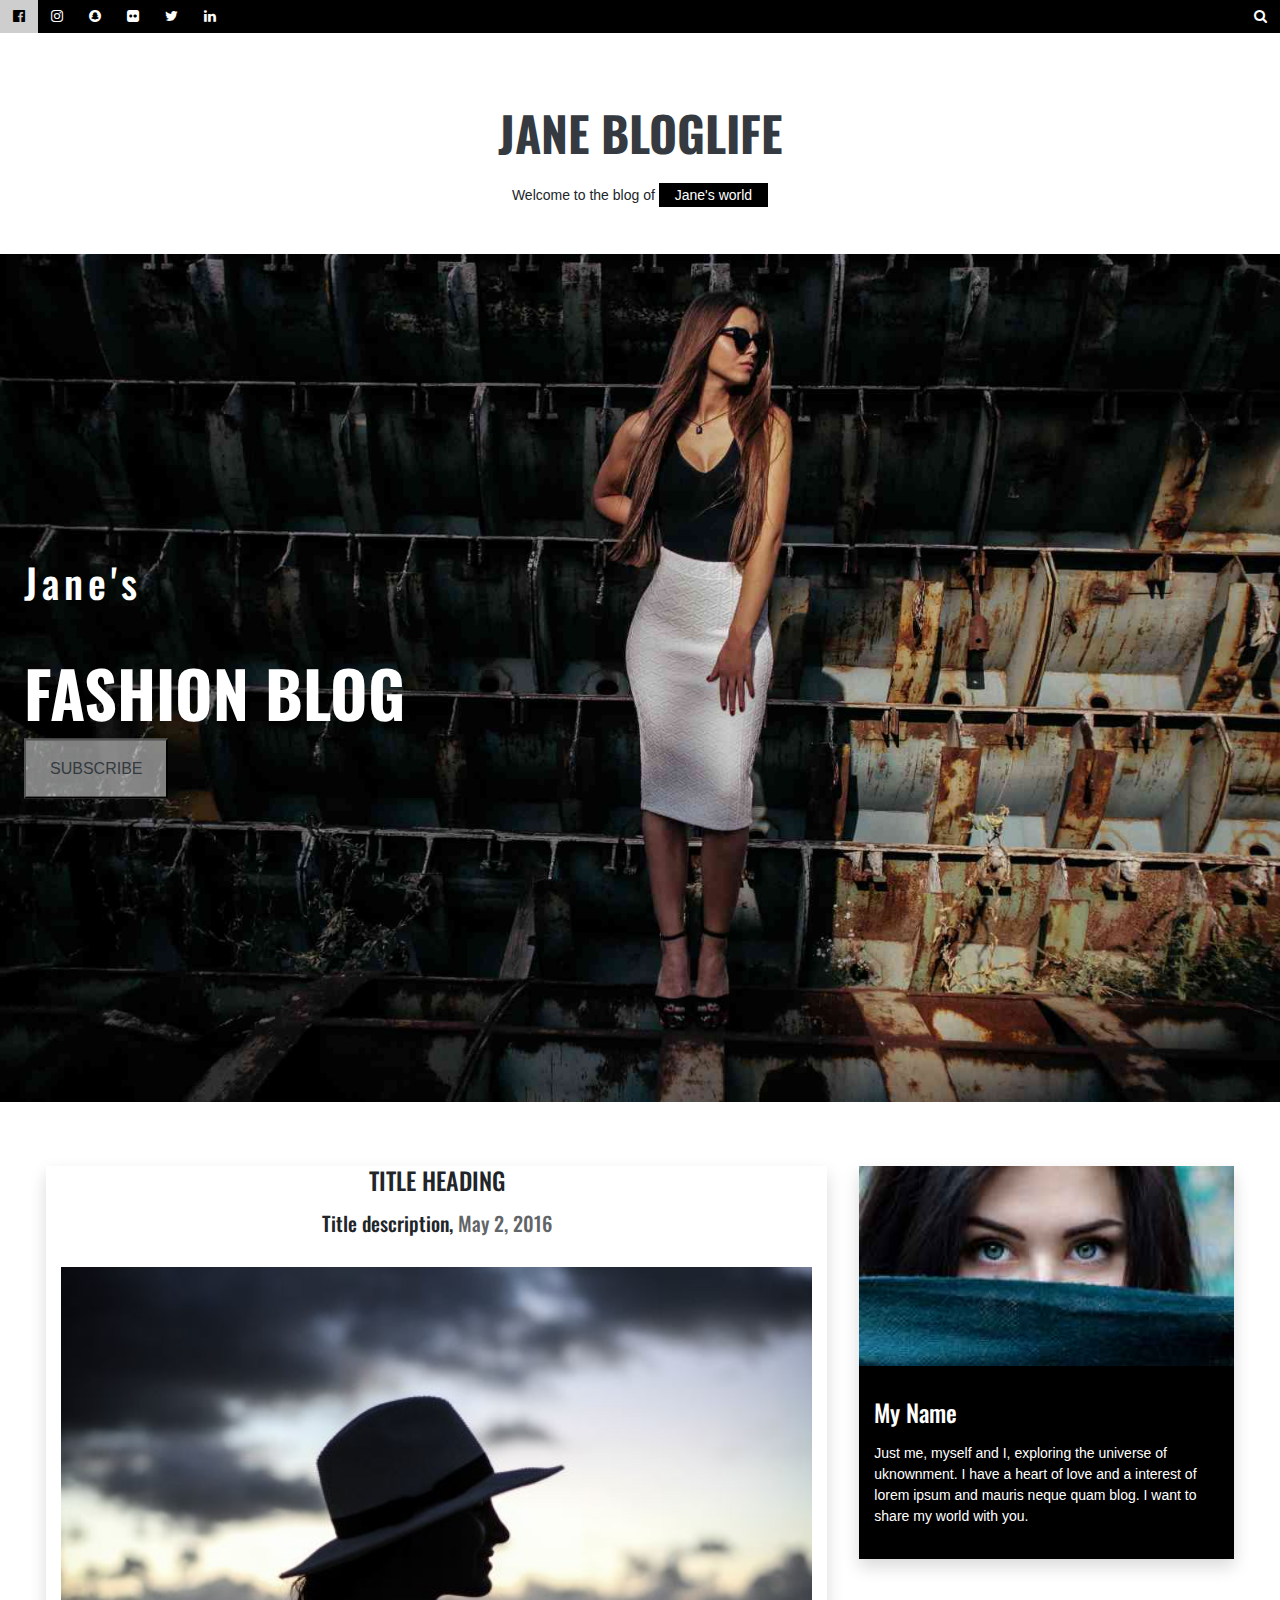
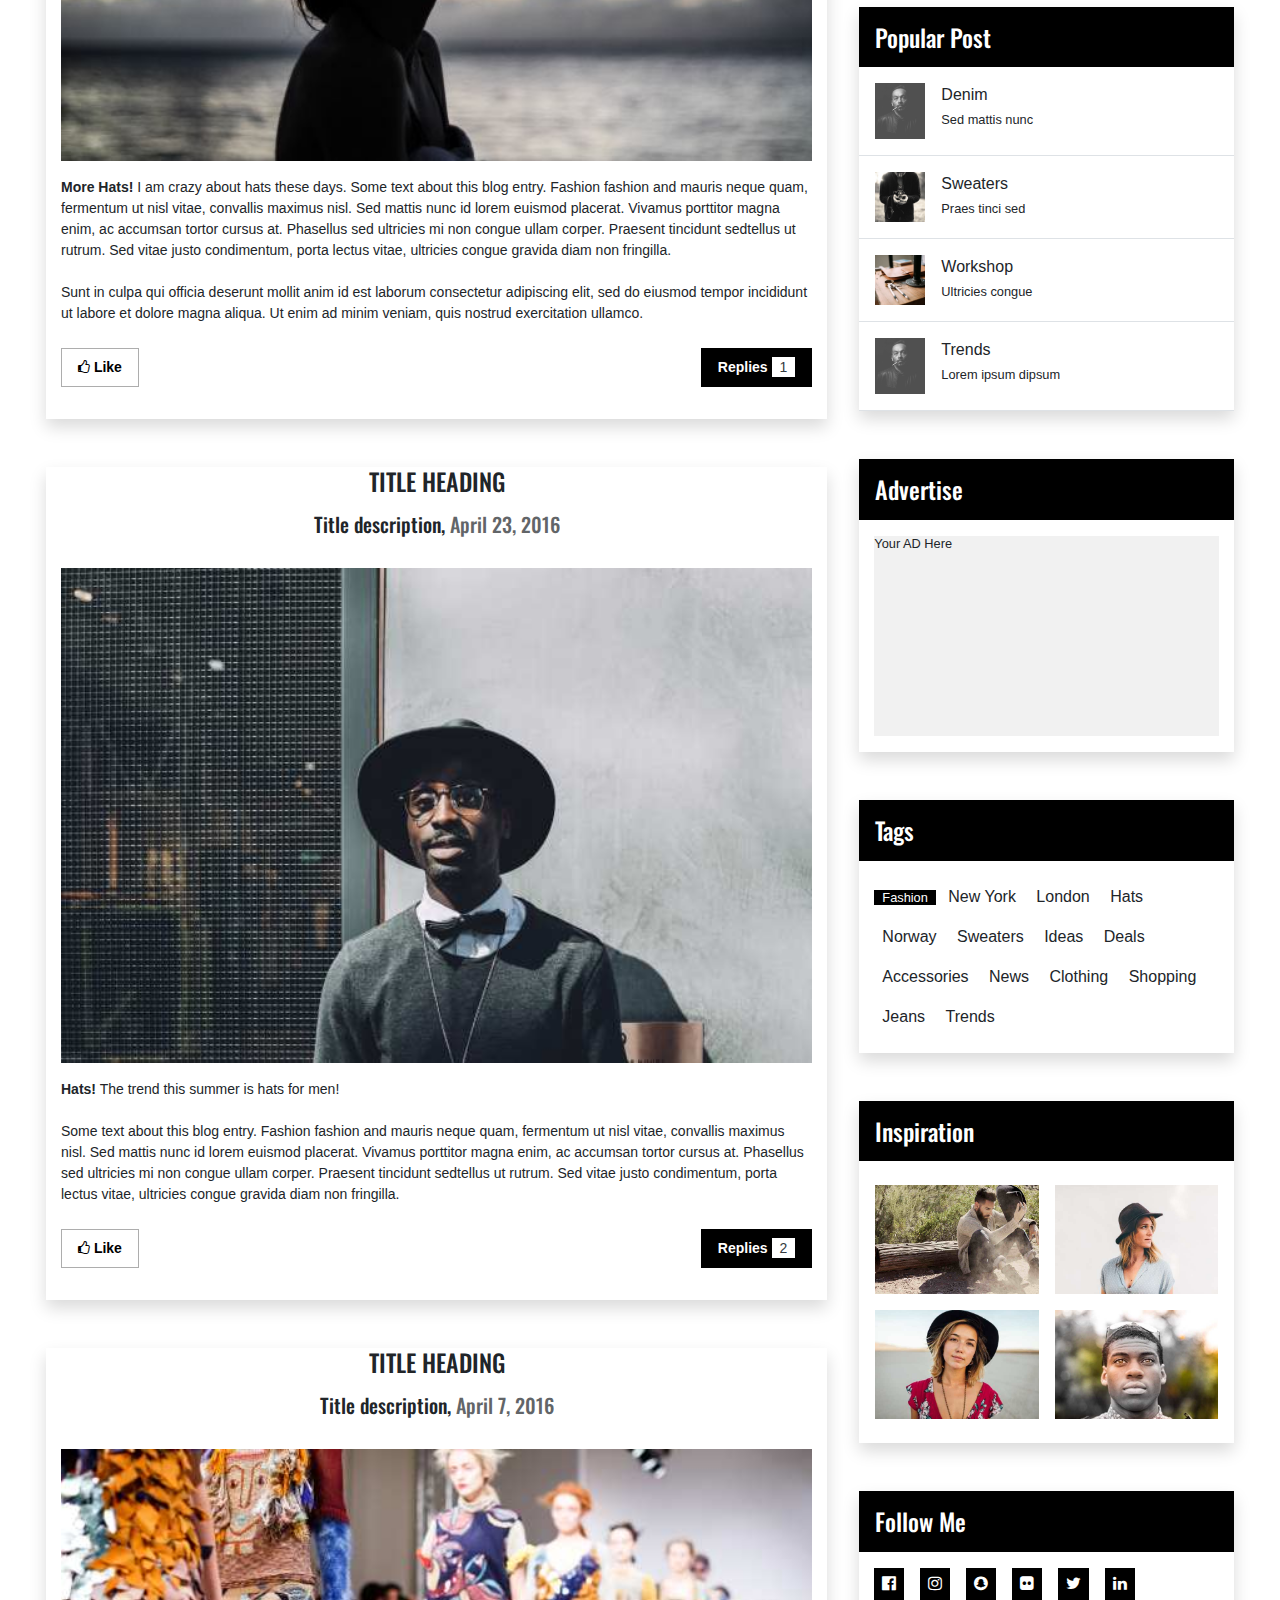
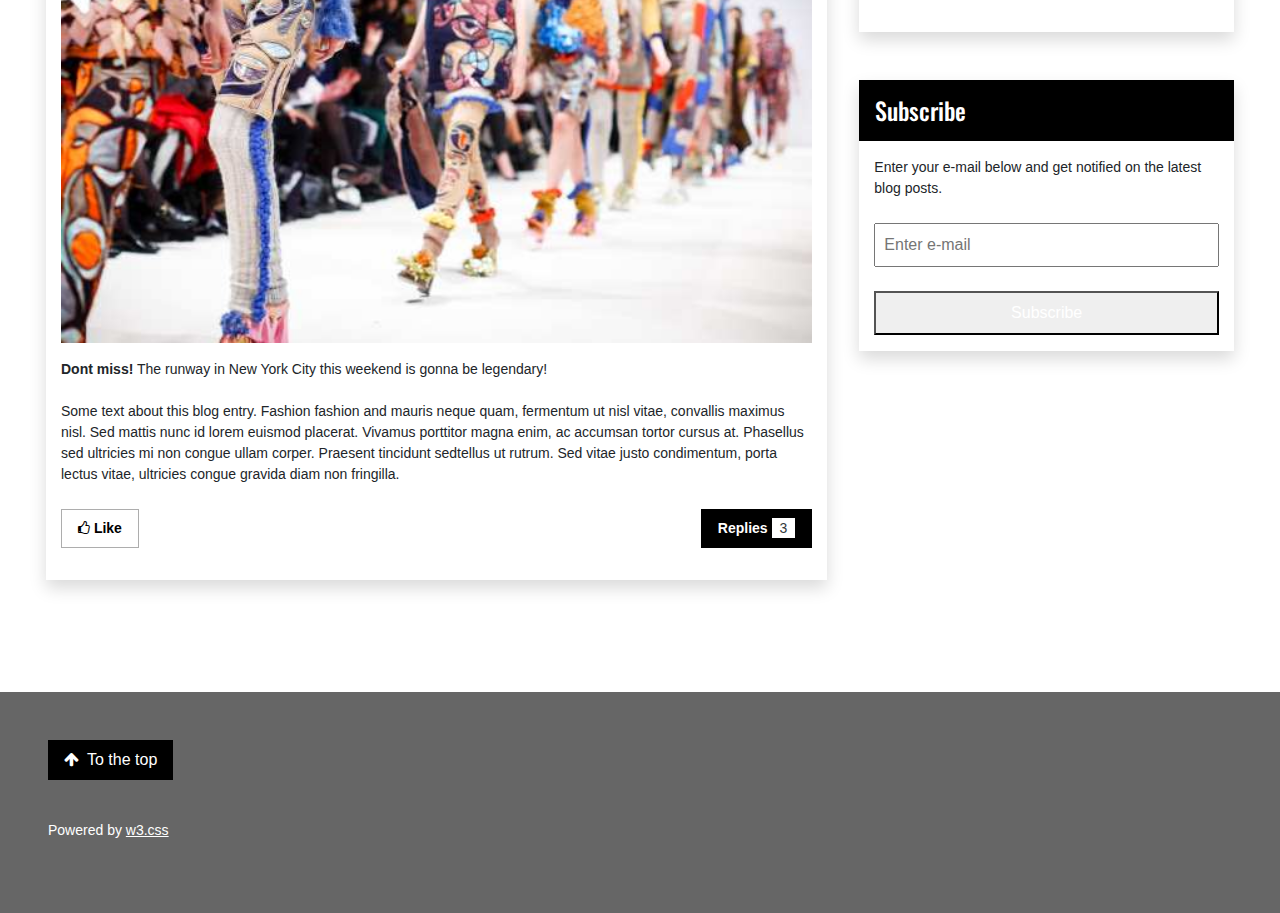
==== index.html @ 783100b1 "Initial Commit" ====
<!DOCTYPE html>
<html lang="en">
<head>
    <meta charset="UTF-8">
    <meta http-equiv="X-UA-Compatible" content="IE=edge">
    <meta name="viewport" content="width=device-width, initial-scale=1.0">

    <!-- custom css link-->
    <link rel="stylesheet" href="indexCSS.css">

    <!-- bootstrap link -->
    <link rel="stylesheet" href="bootstrap.css">

    <!-- javascript link -->
    <script src="indexJS.js"></script>

    <!-- fontawesome icons link -->
    <link rel="stylesheet" href="https://cdnjs.cloudflare.com/ajax/libs/font-awesome/4.7.0/css/font-awesome.min.css">

    <!-- google fonts -->
    <link rel="stylesheet" href="https://fonts.googleapis.com/css?family=Oswald">
    <link rel="stylesheet" href="https://fonts.googleapis.com/css?family=Open Sans">
    <title>Fashion Blog Template</title>
</head>
<body>

    <!-- top bar -->
    <div class="topbar bg-dark text-white w-100 overflow-auto d-sm-block d-none" id="top-bar">
        <a href="#facebook" class="float-left"><i class="fa fa-facebook-official"></i></a>
        <a href="#instagram" class="float-left"><i class="fa fa-instagram"></i></a>
        <a href="#snapchat" class="float-left"><i class="fa fa-snapchat"></i></a>
        <a href="#flicker" class="float-left"><i class="fa fa-flickr"></i></a>
        <a href="#twitter" class="float-left"><i class="fa fa-twitter"></i></a>
        <a href="#linkedin" class="float-left"><i class="fa fa-linkedin"></i></a>
        <a href="#search" class="float-right"><i class="fa fa-search"></i></a>
    </div>

    <!-- subscribe modal-box -->
    <div class="modal" id="subscribe-modal">
        <div class="modal-dialog modal-dialog-centered">
            <div class="modal-content">
                <div class="modal-body container">
                    <i class="fa fa-remove float-right" onclick="closeModal()"></i>
                    <h4 class="my-3">SUBSCRIBE</h4>
                    <p class="my-3">Join my mailing list to receive updates on the latest blog posts and other things.</p>
                    <input type="email" name="" id="" class="my-3 w-100"  placeholder="Enter e-mail">
                    <button class="my-3 w-100 text-center text-white p-3 bg-orange border-none" onclick="closeModal()">Subscribe</button>
                </div>
            </div>
        </div>
    </div>

    <!-- main container -->
    <div class="mx-auto py-5" style="max-width: 1600px;">
    
        <!-- header -->
        <header id="header">
            <h1 class="text-center my-3 text-dark"><b>JANE BLOGLIFE</b></h1>
            <p class="text-center my-3">Welcome to the blog of <span class="text-white bg-dark px-3 py-1">Jane's world</span></p>

            <!-- header image -->
            <div class="header-image w-100 position-relative mt-5">
                <img src="fashion-blog-images/avatar.jpg" alt="avatar" class="w-100">
                <div class="position-absolute ml-4">
                    <h3 class="text-left text-white">Jane's</h3>
                    <h1 class="text-left mt-5 mb-2 d-sm-block d-none text-white"><b>FASHION BLOG</b></h1>
                    <button class="text-dark  px-4 py-3 border-none" onclick="openModal()">SUBSCRIBE</button>
                </div>
            </div>
        </header>

        <!-- main content -->
        <div class="container">

            <div class="row">

                <!-- posts -->
                <div class="col-md-8 col-12 p-3">

                    <!-- first post -->
                    <div class="container posts pb-2 my-5 shadow">
                        <h4 class="text-center my-3">TITLE HEADING</h4>
                        <h5 class="text-center my-3">Title description, <span  style="opacity: 0.7;">May 2, 2016</span></h5>
                        <img src="fashion-blog-images/post1.jpg" class="my-3 w-100" alt="">
                        <p class="text-left"><b>More Hats!</b> I am crazy about hats these days. 
                            Some text about this blog entry. Fashion fashion and mauris neque quam, fermentum ut nisl vitae, convallis maximus nisl.
                            Sed mattis nunc id lorem euismod placerat. Vivamus porttitor magna enim, ac accumsan tortor cursus at. 
                            Phasellus sed ultricies mi non congue ullam corper. Praesent tincidunt sedtellus ut rutrum. Sed vitae justo condimentum, porta lectus vitae, ultricies congue gravida diam non fringilla. <br><br>
                            Sunt in culpa qui officia deserunt mollit anim id est laborum consectetur adipiscing elit, sed do eiusmod tempor incididunt ut labore et dolore magna aliqua. Ut enim ad minim veniam, quis nostrud exercitation ullamco.</p>
                        <div class="my-4 overflow-auto">
                            <button class="likes px-3 py-2 bg-white float-left" onclick="toggleLike(this)"><i class="fa fa-thumbs-o-up"></i>&nbsp;<b>Like</b></button>
                            <button class="replies px-3 py-2 bg-dark text-white float-right" onclick="toggleComment(this)"><b>Replies</b>&nbsp;<span class="text-dark bg-white">1</span></button>
                        </div>
                        
                        <!-- comments -->
                        <div class="comments-container my-3">
                            <hr>
                            <div class="comments row my-2">
                                <div class="col-sm-3 col-12 no-gutters">
                                    <img src="fashion-blog-images/popular-post1.jpg" alt="George" style="width: 90px;">
                                </div>
                                <div class="col-sm-9 col-12 no-gutters">
                                    <h4 class="my-3">George <span>May 3, 2015, 6:32 PM</span></h4>
                                    <p class="my-3">Great blog post! Following</p>
                                </div>
                            </div>
                        </div>
                    </div>

                    <!-- second post -->
                    <div class="container posts pb-2 my-5 shadow">
                        <h4 class="text-center my-3">TITLE HEADING</h4>
                        <h5 class="text-center my-3">Title description, <span  style="opacity: 0.7;">April 23, 2016</span></h5>
                        <img src="fashion-blog-images/post2.jpg" class="my-3 w-100" alt="">
                        <p class="text-left"><b>Hats!</b> The trend this summer is hats for men! <br><br>
                            Some text about this blog entry. Fashion fashion and mauris neque quam, fermentum ut nisl vitae, convallis maximus nisl. 
                            Sed mattis nunc id lorem euismod placerat. Vivamus porttitor magna enim, ac accumsan tortor cursus at. 
                            Phasellus sed ultricies mi non congue ullam corper. Praesent tincidunt sedtellus ut rutrum. 
                            Sed vitae justo condimentum, porta lectus vitae, ultricies congue gravida diam non fringilla.</p>
                        <div class="my-4 overflow-auto">
                            <button class="likes px-3 py-2 bg-white float-left" onclick="toggleLike(this)"><i class="fa fa-thumbs-o-up"></i>&nbsp;<b>Like</b></button>
                            <button class="replies px-3 py-2 bg-dark text-white float-right" onclick="toggleComment(this)"><b>Replies</b>&nbsp;<span class="text-dark bg-white">2</span></button>
                        </div>
                        
                        <!-- comments -->
                        <div class="comments-container my-3">
                            <hr>
                            <!-- first comment -->
                            <div class="comments row my-2">
                                <div class="col-sm-3 col-12 no-gutters">
                                    <img src="fashion-blog-images/comment2_1.jpg" alt="George" style="width: 90px;">
                                </div>
                                <div class="col-sm-9 col-12 no-gutters">
                                    <h4 class="my-3">Amber <span>April 26, 2015, 10:52 PM</span></h4>
                                    <p class="my-3">Love your blog page! Simply the best! Lorem ipsum dolor sit amet, consectetur adipiscing elit, sed do eiusmod tempor incididunt ut labore et dolore magna aliqua.</p>
                                </div>
                            </div>
                            <hr>
                            <!-- second comment -->
                            <div class="comments row my-2">
                                <div class="col-sm-3 col-12 no-gutters">
                                    <img src="fashion-blog-images/comment2_2.jpg" alt="George" style="width: 90px;">
                                </div>
                                <div class="col-sm-9 col-12 no-gutters">
                                    <h4 class="my-3">Angie <span>April 23, 2015, 9:12 PM</span></h4>
                                    <p class="my-3">Love hats!!</p>
                                </div>
                            </div>
                        </div>
                    </div>

                    <!-- third post -->
                    <div class="container posts pb-2 my-5 shadow">
                        <h4 class="text-center my-3">TITLE HEADING</h4>
                        <h5 class="text-center my-3">Title description, <span  style="opacity: 0.7;">April 7, 2016</span></h5>
                        <img src="fashion-blog-images/post3.jpg" class="my-3 w-100" alt="">
                        <p class="text-left"><b>Dont miss!</b> The runway in New York City this weekend is gonna be legendary!<br><br>
                            Some text about this blog entry. Fashion fashion and mauris neque quam, fermentum ut nisl vitae, convallis maximus nisl. 
                            Sed mattis nunc id lorem euismod placerat. Vivamus porttitor magna enim, ac accumsan tortor cursus at. 
                            Phasellus sed ultricies mi non congue ullam corper. Praesent tincidunt sedtellus ut rutrum. 
                            Sed vitae justo condimentum, porta lectus vitae, ultricies congue gravida diam non fringilla.</p>
                        <div class="my-4 overflow-auto">
                            <button class="likes px-3 py-2 bg-white float-left" onclick="toggleLike(this)"><i class="fa fa-thumbs-o-up"></i>&nbsp;<b>Like</b></button>
                            <button class="replies px-3 py-2 bg-dark text-white float-right" onclick="toggleComment(this)"><b>Replies</b>&nbsp;<span class="text-dark bg-white">3</span></button>
                        </div>
                        
                        <!-- comments -->
                        <div class="comments-container my-3">
                            <hr>
                            <!-- first comment -->
                            <div class="comments row my-2">
                                <div class="col-sm-3 col-12 no-gutters">
                                    <img src="fashion-blog-images/comments3_1.jpg" alt="George" style="width: 90px;">
                                </div>
                                <div class="col-sm-9 col-12 no-gutters">
                                    <h4 class="my-3">Jane <span>April 10, 2015, 7:22 PM</span></h4>
                                    <p class="my-3">That was a great runway show! Thanks for everything.</p>
                                </div>
                            </div>
                            <hr>
                            <!-- second comment -->
                            <div class="comments row my-2">
                                <div class="col-sm-3 col-12 no-gutters">
                                    <img src="fashion-blog-images/comment3_2.jpg" alt="George" style="width: 90px;">
                                </div>
                                <div class="col-sm-9 col-12 no-gutters">
                                    <h4 class="my-3">John <span>April 8, 2015, 10:32 PM</span></h4>
                                    <p class="my-3">Keep up the GREAT work! I am cheering for you!! Lorem ipsum dolor sit amet, consectetur adipiscing elit, sed do eiusmod tempor incididunt.</p>
                                </div>
                            </div>
                            <hr>
                            <!-- third comment -->
                            <div class="comments row my-2">
                                <div class="col-sm-3 col-12 no-gutters">
                                    <img src="fashion-blog-images/comment3_3.jpg" alt="George" style="width: 90px;">
                                </div>
                                <div class="col-sm-9 col-12 no-gutters">
                                    <h4 class="my-3">Anja <span>April 7, 2015, 9:12 PM</span></h4>
                                    <p class="my-3">Cant wait for the runway to start!</p>
                                </div>
                            </div>
                        </div>
                    </div>
                </div>

                <!-- about -->
                <div class="col-md-4 col-12 p-3">

                    <!-- self intro -->
                    <div class="container no-gutters shadow my-5">
                            <img src="fashion-blog-images/avatar2.jpg" alt="Avatar" class="w-100">
                        <div class="container bg-dark text-white py-3">
                            <h4 class="text-left d-block my-3">My Name</h4>
                            <p class="text-left d-block my-3">Just me, myself and I, exploring the universe of uknownment. I have a heart of love and a interest of lorem ipsum and mauris neque quam blog. I want to share my world with you.</p>
                        </div>
                    </div>

                    <!-- popular posts -->
                    <div class="popular-posts container no-gutters py-0 shadow my-5">
                        <h4 class="text-white bg-dark p-3 m-0">Popular Post</h4>
                        <ul class="list-unstyled m-0">
                            <li class="border-bottom overflow-auto p-3"><img src="fashion-blog-images/popular-post1.jpg" alt="popular-post1" class="mr-3 float-left"><span class="display-7">Denim</span><br><span class="display-8">Sed mattis nunc</span></li>
                            <li class="border-bottom overflow-auto p-3"><img src="fashion-blog-images/popular-post2.jpg" alt="popular-post2" class="mr-3 float-left"><span class="display-7">Sweaters</span><br><span class="display-8">Praes tinci sed</span></li>
                            <li class="border-bottom overflow-auto p-3"><img src="fashion-blog-images/popular-post3.jpg" alt="popular-post3" class="mr-3 float-left"><span class="display-7">Workshop</span><br><span class="display-8">Ultricies congue</span></li>
                            <li class="border-bottom overflow-auto p-3"><img src="fashion-blog-images/popular-post4.jpg" alt="popular-post4" class="mr-3 float-left"><span class="display-7">Trends</span><br><span class="display-8">Lorem ipsum dipsum</span></li>
                        </ul>
                    </div>

                    <!-- advertise -->
                    <div class="advertise container no-gutters shadow my-5">
                        <h4 class="text-white bg-dark p-3 m-0">Advertise</h4>
                        <div class="container bg-white py-3">
                            <div class="position-relative" style="background-color: #f1f1f1; height: 200px;">
                                <span class="position-absolute d-middle display-8">Your AD Here</span>
                            </div>
                        </div>
                    </div>

                    <!-- tags -->
                    <div class="tags container no-gutters shadow my-5">
                        <h4 class="text-white bg-dark p-3 m-0">Tags</h4>
                        <div class="container py-3">
                            <span class="d-inline-block my-2 bg-dark text-white px-2 display-8">Fashion</span>
                            <span class="d-inline-block my-2 bg-light-grey px-2 display-9">New York</span>
                            <span class="d-inline-block my-2 bg-light-grey px-2 display-9">London</span>
                            <span class="d-inline-block my-2 bg-light-grey px-2 display-9">Hats</span>
                            <span class="d-inline-block my-2 bg-light-grey px-2 display-9">Norway</span>
                            <span class="d-inline-block my-2 bg-light-grey px-2 display-9">Sweaters</span>
                            <span class="d-inline-block my-2 bg-light-grey px-2 display-9">Ideas</span>
                            <span class="d-inline-block my-2 bg-light-grey px-2 display-9">Deals</span>
                            <span class="d-inline-block my-2 bg-light-grey px-2 display-9">Accessories</span>
                            <span class="d-inline-block my-2 bg-light-grey px-2 display-9">News</span>
                            <span class="d-inline-block my-2 bg-light-grey px-2 display-9">Clothing</span>
                            <span class="d-inline-block my-2 bg-light-grey px-2 display-9">Shopping</span>
                            <span class="d-inline-block my-2 bg-light-grey px-2 display-9">Jeans</span>
                            <span class="d-inline-block my-2 bg-light-grey px-2 display-9">Trends</span>
                        </div>

                    </div>

                    <!-- inspiration -->
                    <div class="inspiration container no-gutters shadow my-5">
                        <h4 class="text-white bg-dark p-3 m-0">Inspiration</h4>
                            <div class="row py-3 px-2">
                                <div class="col-6 px-2 my-2">
                                    <img src="fashion-blog-images/inspiration1.jpg" class="w-100" alt="Inspiration1">
                                </div>
                                <div class="col-6 px-2 my-2">
                                    <img src="fashion-blog-images/inspiration2.jpg" class="w-100" alt="Inspiration2">
                                </div>
                                <div class="col-6 px-2 my-2">
                                    <img src="fashion-blog-images/inspiration3.jpg" class="w-100" alt="Inspiration3">
                                </div>
                                <div class="col-6 px-2 my-2">
                                    <img src="fashion-blog-images/inspiration4.jpg" class="w-100" alt="Inspiration4">
                                </div>
                            </div>
                    </div>

                    <!-- follow me -->
                    <div class="follow-me container no-gutters shadow my-5">
                        <h4 class="text-white bg-dark p-3 m-0">Follow Me</h4>
                        <div class="container py-3 overflow-auto">
                            <a href="#facebook" class="float-left mr-3 mb-3 px-2 py-1"><i class="fa fa-facebook-official"></i></a>
                            <a href="#instagram" class="float-left mr-3 mb-3 px-2 py-1"><i class="fa fa-instagram"></i></a>
                            <a href="#snapchat" class="float-left mr-3 mb-3 px-2 py-1"><i class="fa fa-snapchat"></i></a>
                            <a href="#flicker" class="float-left mr-3 mb-3 px-2 py-1"><i class="fa fa-flickr"></i></a>
                            <a href="#twitter" class="float-left mr-3 mb-3 px-2 py-1"><i class="fa fa-twitter"></i></a>
                            <a href="#linkedin" class="float-left mr-3 mb-3 px-2 py-1"><i class="fa fa-linkedin"></i></a>
                        </div>
                    </div>

                    <!-- subscribe -->
                    <div class="subscribe container no-gutters shadow my-5">
                        <h4 class="text-white bg-dark p-3 m-0">Subscribe</h4>
                        <div class="container">
                            <p class="my-3">Enter your e-mail below and get notified on the latest blog posts.</p>
                            <input type="email" class="w-100 my-2 p-2" placeholder="Enter e-mail">
                            <button class="my-3 w-100 py-2 text-white bg-orange text-center border-none" onclick="openModal()">Subscribe</button>
                        </div>
                    </div>
                </div>

            </div>

        </div>
        
    </div>

    <!-- footer -->
    <footer>
        <div class="container p-5">
            <a class="text-white bg-dark px-3 py-2 border-none mb-3 d-inline-block" href="#header"><i class="fa fa-arrow-up mr-2"></i>To the top</a>
            <p class="text-white my-4">Powered by <a href="#link" class="text-decoration-underline">w3.css</a></p>
        </div>
    </footer>

</body>
</html>
---- indexCSS.css ----
*{
    padding: 0;
    margin: 0;
    box-sizing: border-box;
}

html{
    scroll-behavior: smooth;
}

body{
    background-color: #eeeeee;
    font-family: "Open Sans";
    line-height: 1.5;
    font-size: 15px;
}

h1,h2,h3,h4,h5,h6{
    font-family: "Oswald" !important;
    font-size: 20px;
}

p{
    font-size: 14px;
}

/* top bar */
.topbar a{
    padding:6px 13px;
    font-size: 14px;
}

.topbar a:hover{
    background-color: #cecece;
    color: #000;
}

/* header */

header>h1{
    font-size: 48px;
    line-height: 1.5;
}

header .header-image div{
    top: 50%;
    transform: translateY(-50%);
}

header .header-image h3{
    font-size: 40px;
    letter-spacing: 5px;
}
header .header-image h1{
    font-size: 64px;
}

header .header-image button{
    background-color: rgba(255,255,255,0.5);
    font-weight: 500;
}

/* main content */

/* posts */

.posts div button{
    font-size: 14px;
}

.posts div .replies{
    border: 1px solid #000;
}

.posts div .replies span{
    padding: 2px 8px;
}

.posts div .replies:hover{
    background-color: #adadad !important;
    color: #000 !important;
}

.posts div .likes{
    border: 1px solid #adadad;
}

.posts div .likes:hover{
    background-color: #adadad !important;
}

/* comments */
.comments div h4{
    font-size: 24px;
}

.comments div h4 span{
    font-size: 15px;
    opacity: 0.8;
}

.comments-container{
    display: none;
}

.comment-active{
    display: block;
}

/* popular-posts */
.popular-posts img{
    width: 50px;
}

.popular-posts ul li:hover{
    background-color: #adadad;
}

/* follow-me */
.follow-me a{
    color: #fff;
    background-color: #000;
    display: inline-block;
}

.follow-me a:hover{
    color: #000;
    background-color: #cecece;
}

/* subscribe */
.subscribe button:hover{
    color: #000 !important;
    background-color: #bebebe !important;
}

/* footer */
footer{
    background-color: rgba(0,0,0,0.6);
}

footer div a:hover{
    color: #000 !important;
    background-color: #f1f1f1 !important;
}

/* subscribe modal */
.modal{
    display: none;
}

.modal-active{
    display: block;
}
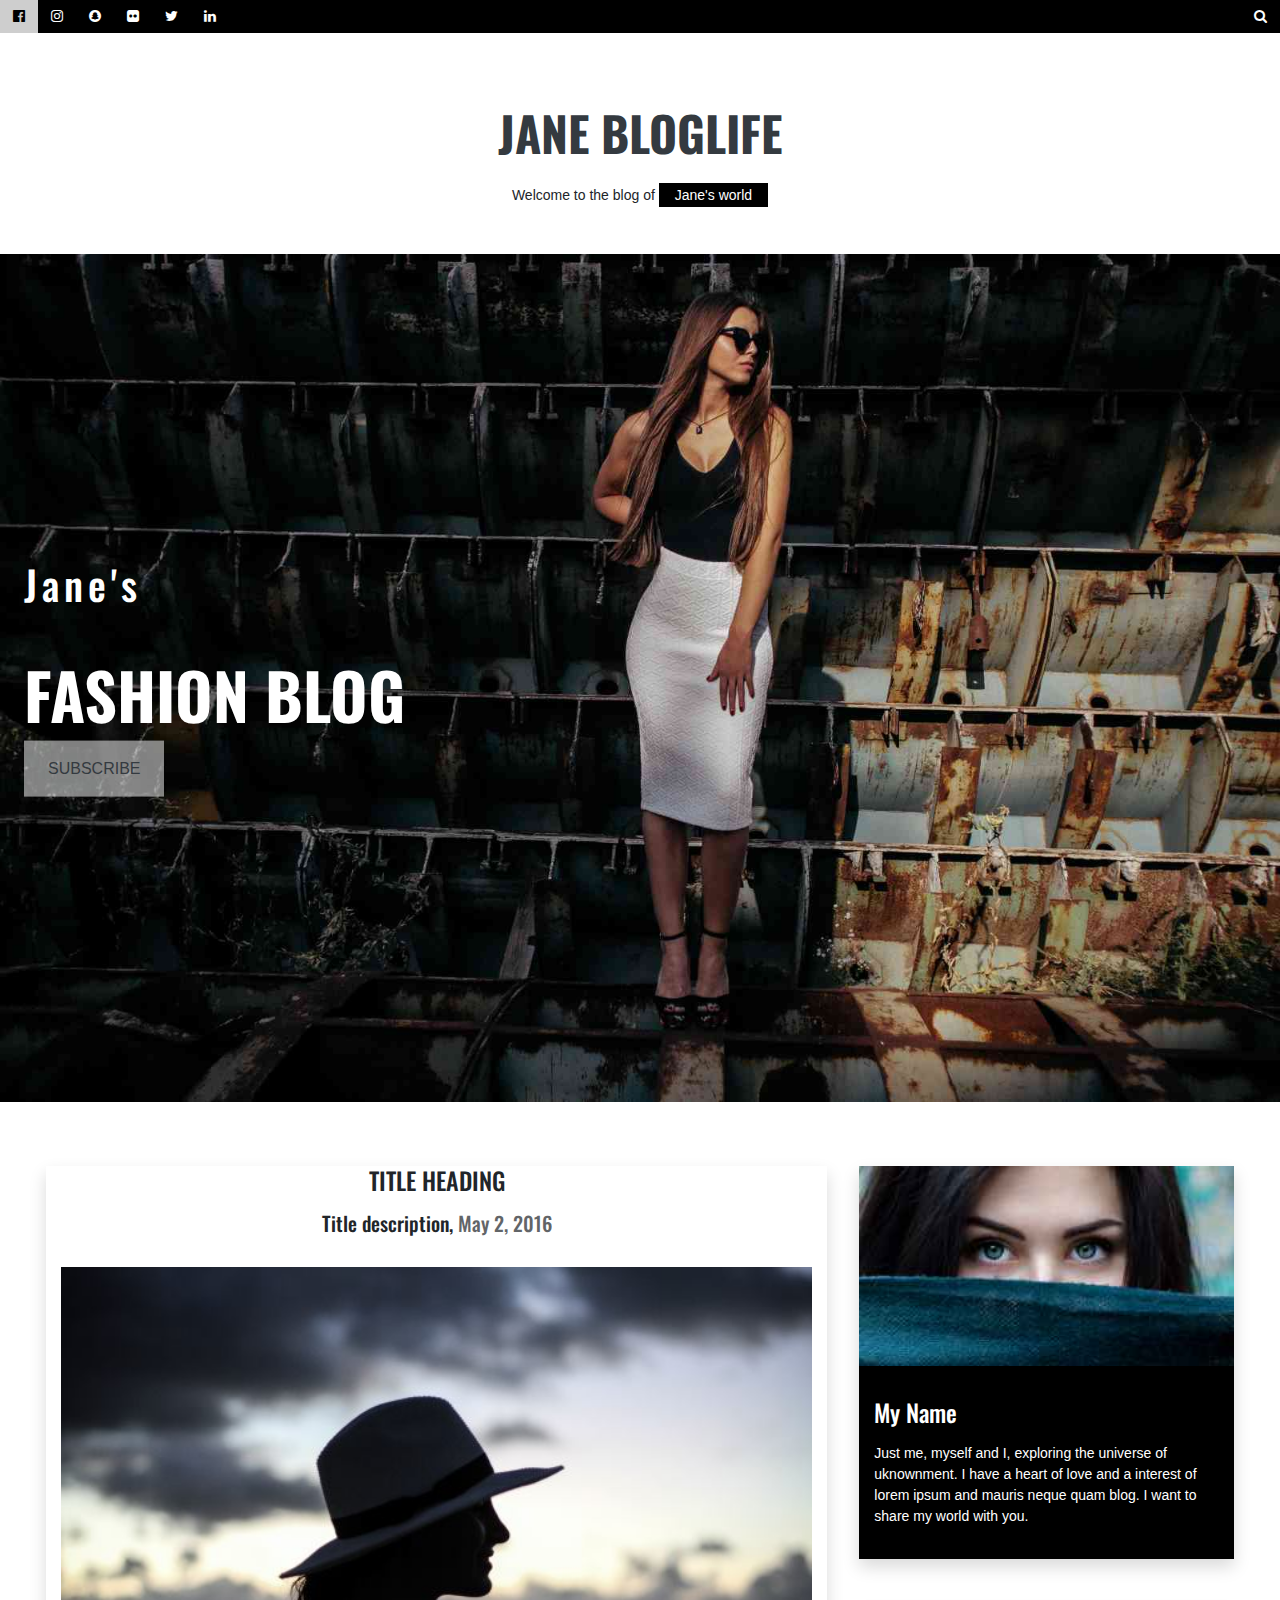
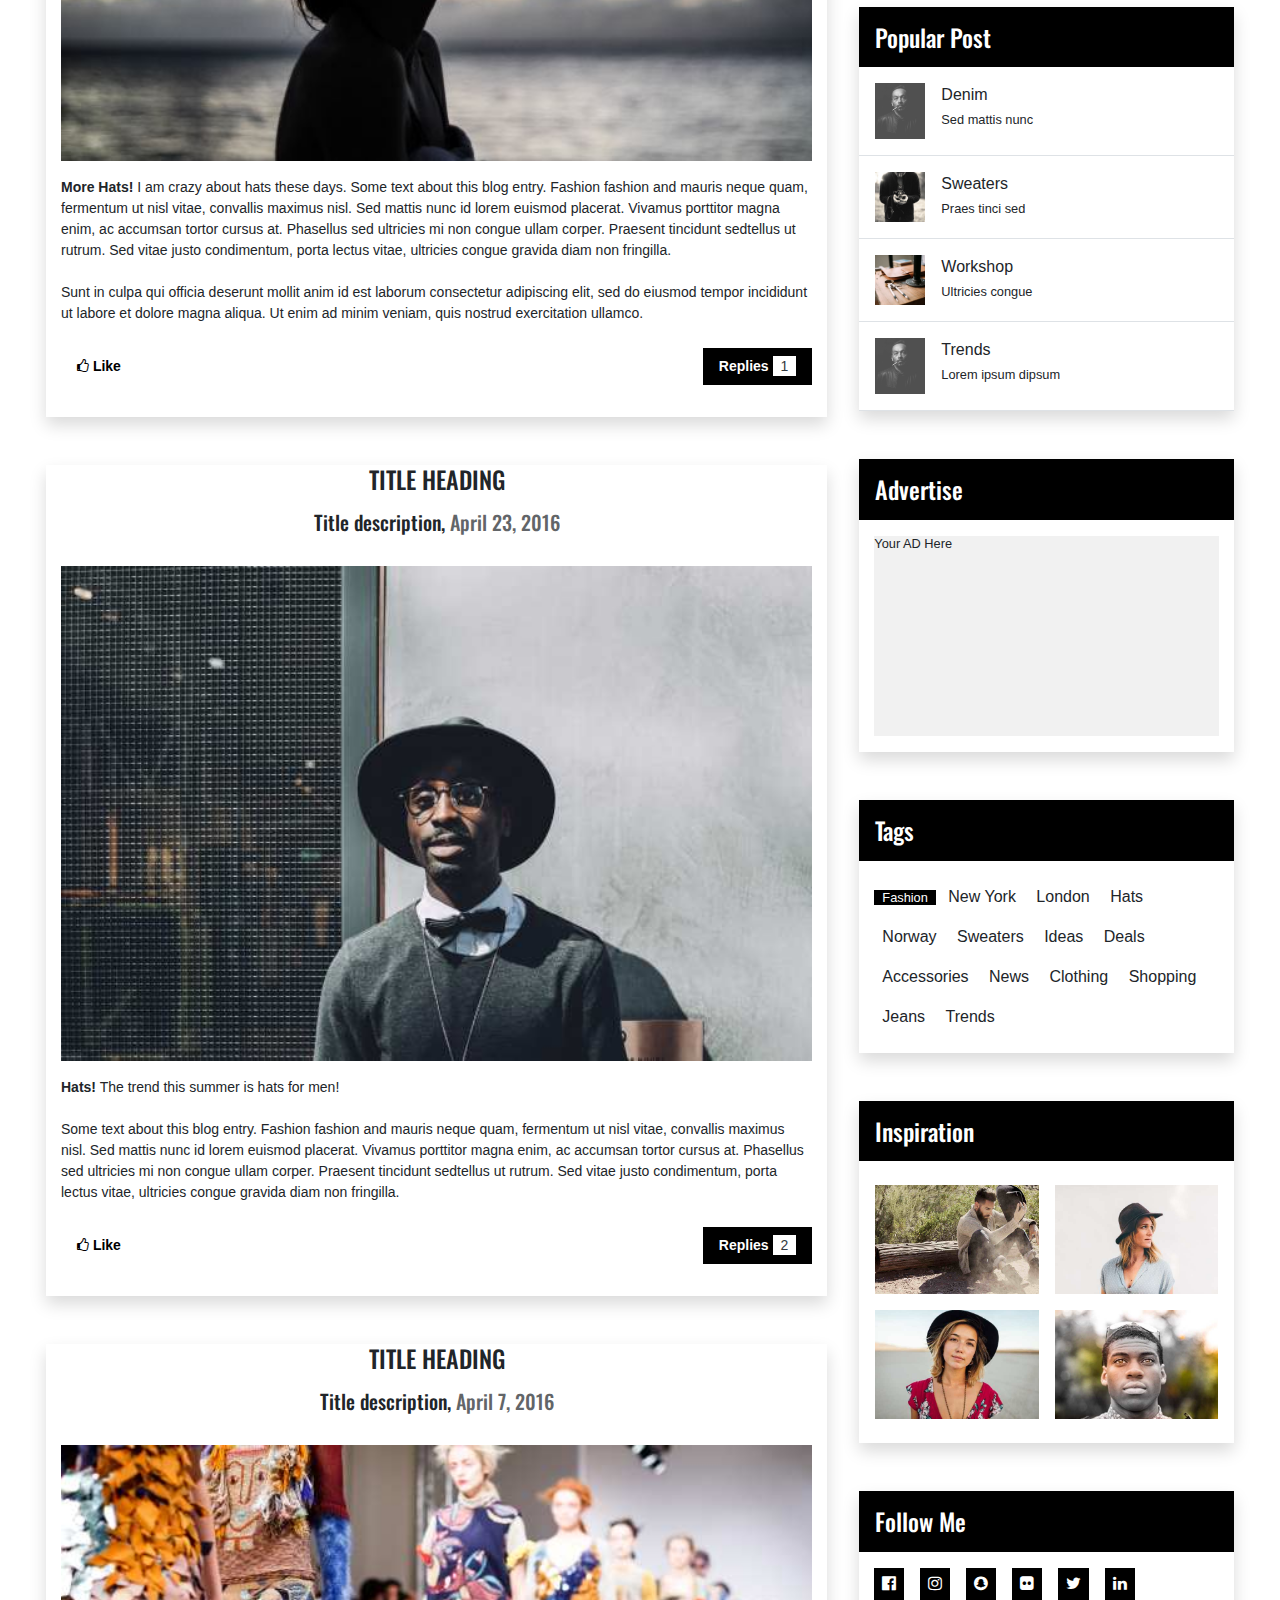
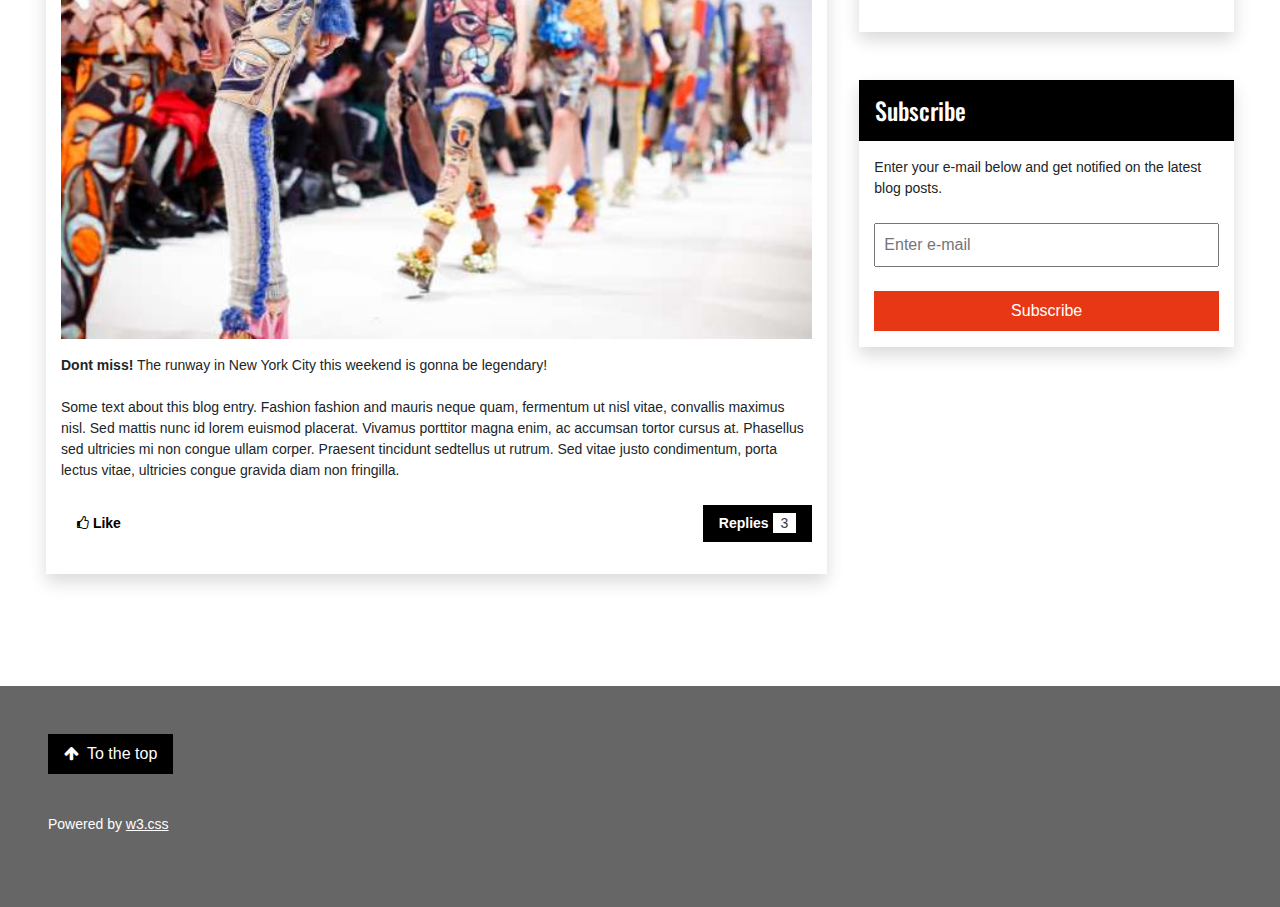
==== commit 4c4dba38: "Change subscribe button background color" ====
--- a/index.html
+++ b/index.html
@@ -300,7 +300,6 @@
                         </div>
                     </div>
                 </div>
-
             </div>
 
         </div>
--- a/indexCSS.css
+++ b/indexCSS.css
@@ -145,7 +145,7 @@
 }
 
 /* subscribe modal */
-.modal{
+#subscribe-modal{
     display: none;
 }
 
